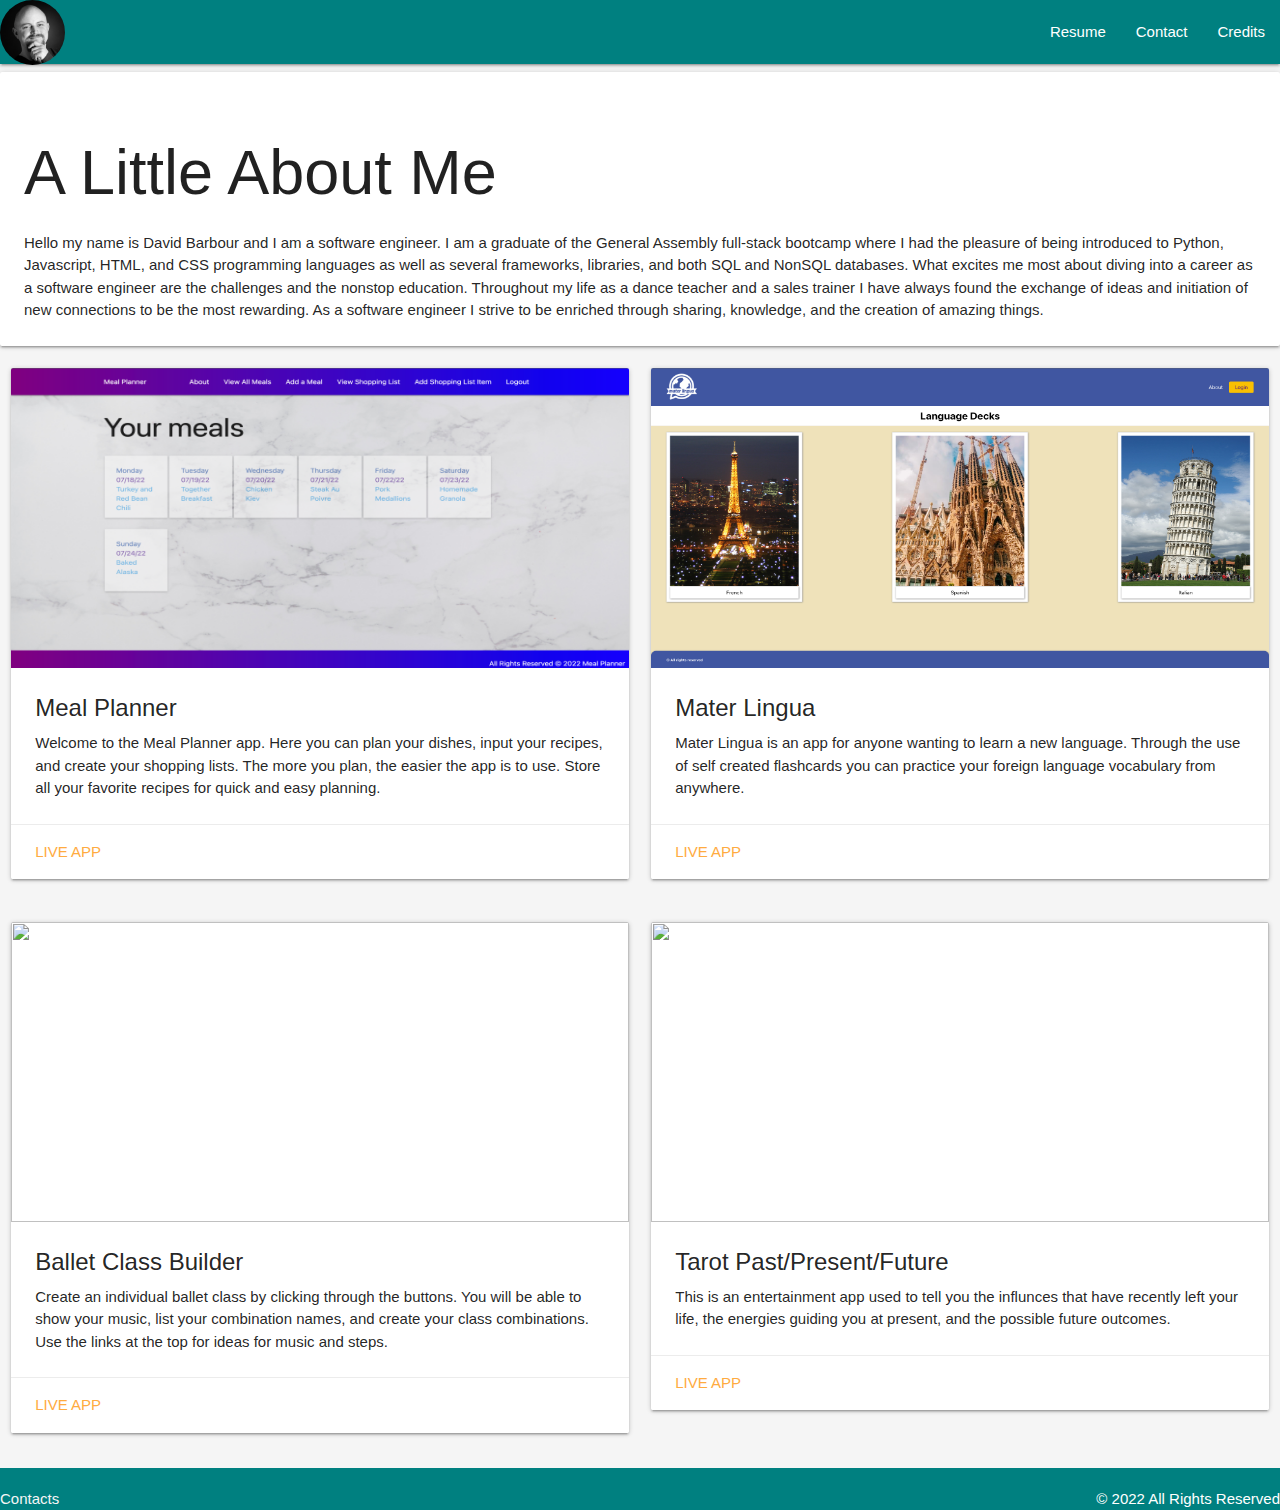
==== index.html @ 11775de8 "first commit for portfolio" ====
<!DOCTYPE html>
<html lang="en">
<head>
    <meta charset="UTF-8">
    <meta http-equiv="X-UA-Compatible" content="IE=edge">
    <meta name="viewport" content="width=device-width, initial-scale=1.0">
    <link rel="stylesheet" href="./style.css">
    <link rel="stylesheet" href="https://cdnjs.cloudflare.com/ajax/libs/materialize/1.0.0/css/materialize.min.css">
    <title>David Barbour Portfolio</title>
</head>
<body>
    <nav>
        <style>
            .nav-wrapper {
                background-color: rgba(0, 128, 128);
                
            }
        </style>
        <div class="nav-wrapper">
          <a href="index.html" class="brand-logo"><img class="headshot" src="images/headshot.png" height="65" width="65"></a>
          <ul id="nav-mobile" class="right hide-on-med-and-down">
            <li><a href="resume.html">Resume</a></li>
            <li><a href="contact.html">Contact</a></li>
            <li><a href="credits.html">Credits</a></li>
          </ul>
        </div>
      </nav>
<!-- ============================================================================================================= -->
<!-- <div class="projects"> -->
 <div class="card">
  <div class="card-content">
    <h1>A Little About Me</h1>
    <p>Hello my name is David Barbour and I am a software engineer. I am a graduate of the General Assembly full-stack bootcamp where I had the pleasure of being introduced to Python, Javascript, HTML, and CSS programming languages as well as several frameworks, libraries, and both SQL and NonSQL databases. What excites me most about diving into a career as a software engineer are the challenges and the nonstop education. Throughout my life as a dance teacher and a sales trainer I have always found the exchange of ideas and initiation of new connections to be the most rewarding. As a software engineer I strive to be enriched through sharing, knowledge, and the creation of amazing things.</p>
  </div>
</div>
  <div class="row">
    <div class="col s12 m6 l6">
      <div class="card">
        <div class="card-image">
          <img src="images/meal-planner.png" height="300px">
        </div>
        <div class="card-content">
          <span class="card-title">Meal Planner</span>
          <p>Welcome to the Meal Planner app. Here you can plan your dishes, input your recipes, and create your shopping lists. The more you plan, the easier the app is to use. Store all your favorite recipes for quick and easy planning.</p>
         </div>
          <div class="card-action">
            <a href="https://meal-planner-db.herokuapp.com/" target="_blank">Live App</a>
          </div>
        </div>
      </div>
    <div class="col s12 m6 l6">
      <div class="card">
        <div class="card-image">
          <img src="images/mater-lingua.png" height="300px">
        </div>
        <div class="card-content">
          <span class="card-title">Mater Lingua</span>
          <p>Mater Lingua is an app for anyone wanting to learn a new language. Through the use of self created flashcards you can practice your foreign language vocabulary from anywhere. </p>
        </div>
        <div class="card-action">
          <a href="https://materlingua.netlify.app/" target="_blank">Live App</a>
        </div>
      </div>
    </div>
  </div>

<!-- ============================================================================================================= -->
<div class="row">
  <div class="col s12 m6 l6">
    <div class="card">
      <div class="card-image">
        <img src="images/ballet-builder.png" height="300px">
      </div>
      <div class="card-content">
        <span class="card-title">Ballet Class Builder</span>
        <p>Create an individual ballet class by clicking through the buttons. You will be able to show your music, list your combination names, and create your class combinations. Use the links at the top for ideas for music and steps.</p>
        </div>
        <div class="card-action">
          <a href="https://balletclassbuilder.herokuapp.com/" target="_blank">Live App</a>
        </div>
      </div>
    </div>
 
<!-- ============================================================================================================= -->

  
    <div class="col s12 m6 l6">
      <div class="card">
        <div class="card-image">
          <img src="images/tarot.png" height="300px">
        </div>
        <div class="card-content">
          <span class="card-title">Tarot Past/Present/Future</span>
          <p>This is an entertainment app used to tell you the influnces that have recently left your life, the energies guiding you at present, and the possible future outcomes.
          </p>
          </div>
          <div class="card-action">
            <a href="https://tarot-past-present-future.netlify.app/" target="_blank">Live App</a>
          </div>
        </div>
      </div>
    </div>
  </div>
    <!-- <div class="card">
      <div class="card-image waves-effect waves-block waves-light">
        <img class="activator" src="images/meal-planner.png">
      </div>
    <div class="card-content">
      <span class="card-title activator grey-text text-darken-4">Card Title<i class="material-icons right">more_vert</i></span>
          <p><a href="#">This is a link</a></p>
    </div>
    <div class="card-reveal">
      <span class="card-title grey-text text-darken-4">Card Title<i class="material-icons right">close</i></span>
      <p>Here is some more information about this product that is only revealed once clicked on.</p>
    </div>
    </div>
      <div class=""></div> -->
        <!-- <div class="card">
          <img class="responsive-image" src="images/meal-planner.png">
        </div>
      </div> -->
        <!-- <h1>Projects and text and stuff</h1> -->
      <style>
        .page-footer {
            background-color: teal;
        }
      </style>
    <footer class="page-footer">
         <div class="right">© 2022 All Rights Reserved</div> 
          <div class="left"><a class="grey-text text-lighten-4 right" href="contact.html">Contacts</a></div>
    </footer>


<script src="https://code.jquery.com/jquery-3.6.0.min.js" integrity="sha256-/xUj+3OJU5yExlq6GSYGSHk7tPXikynS7ogEvDej/m4=" crossorigin="anonymous" defer></script>
<script src="./script.js" defer></script>
<script src="https://cdnjs.cloudflare.com/ajax/libs/materialize/1.0.0/js/materialize.min.js"></script>
</body>
</html>
---- style.css ----
body  {
    display: flex;
    min-height: 100vh;
    flex-flow: column wrap;
    background-color: whitesmoke;
}

main {
    flex: grow 1;
}

footer {
    padding-top: 0;
    text-align: right;
}

.headshot {
    border-radius: 50%;
}

.restitle {
    display: flex;
    flex-direction: column wrap;
    align-content: center;
}
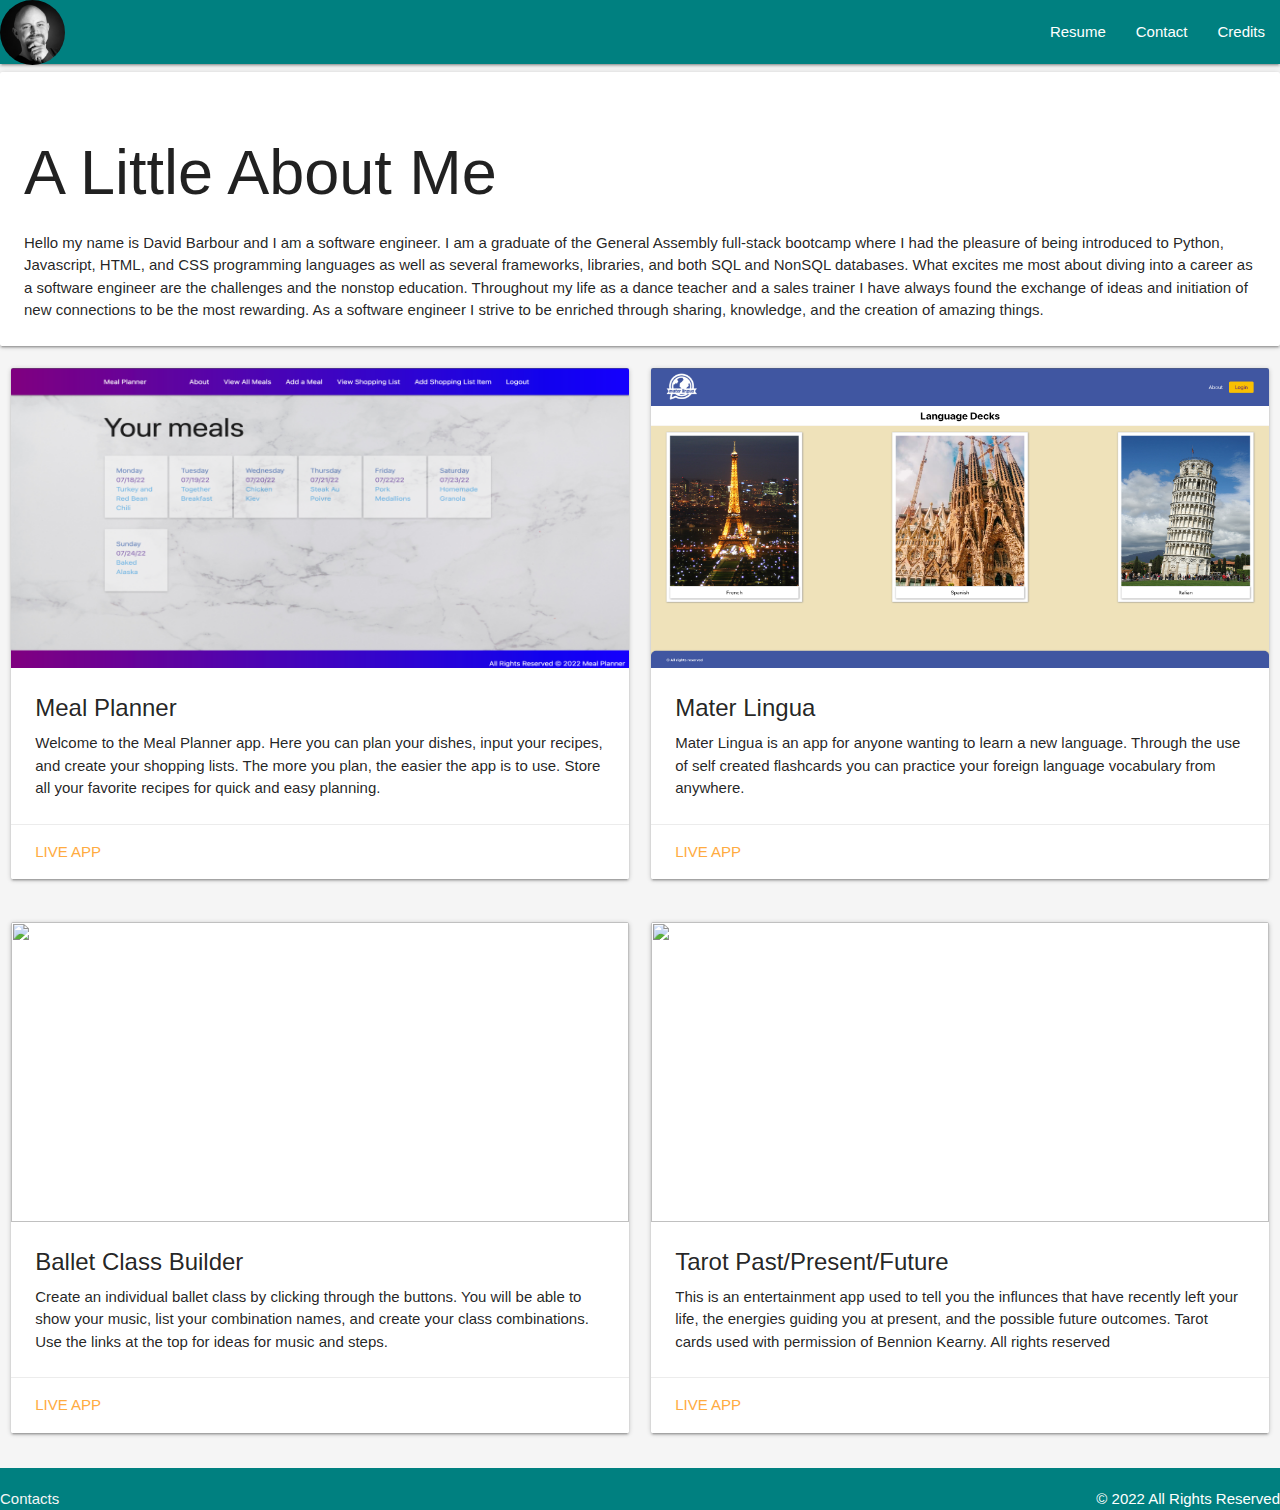
==== commit 95de24f9: "add icons" ====
--- a/index.html
+++ b/index.html
@@ -91,8 +91,7 @@
         </div>
         <div class="card-content">
           <span class="card-title">Tarot Past/Present/Future</span>
-          <p>This is an entertainment app used to tell you the influnces that have recently left your life, the energies guiding you at present, and the possible future outcomes.
-          </p>
+          <p>This is an entertainment app used to tell you the influnces that have recently left your life, the energies guiding you at present, and the possible future outcomes. Tarot cards used with permission of Bennion Kearny. All rights reserved</p>
           </div>
           <div class="card-action">
             <a href="https://tarot-past-present-future.netlify.app/" target="_blank">Live App</a>
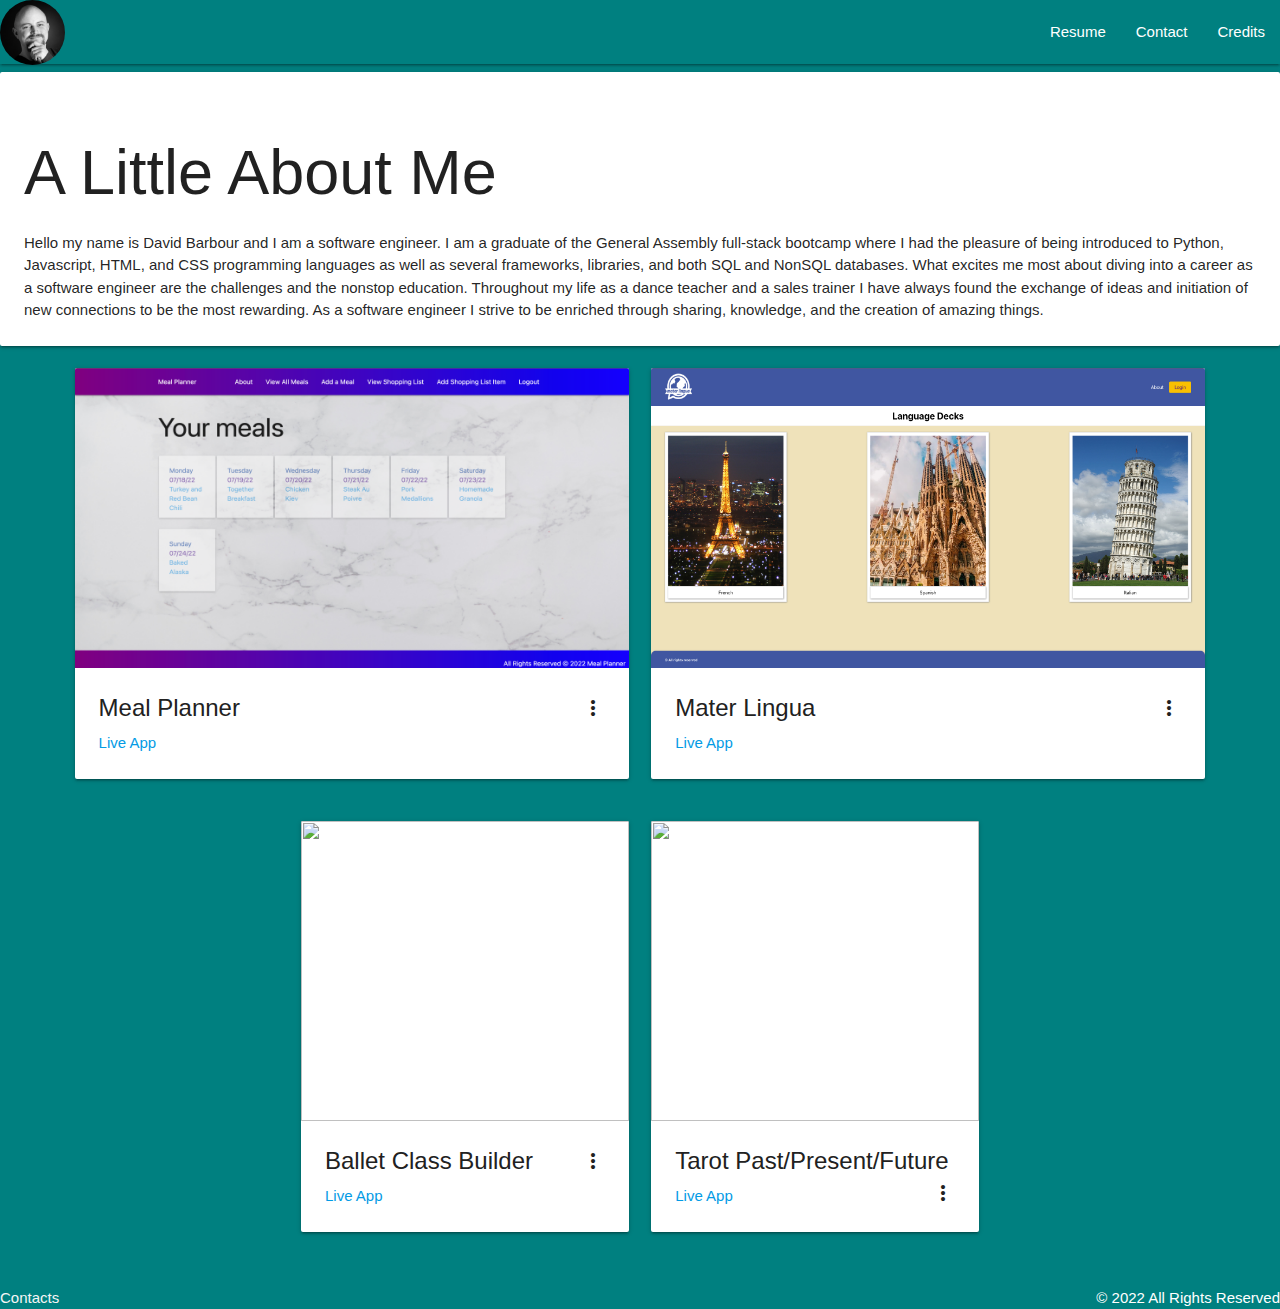
==== commit 9e935df2: "wip: work on hamburger menu and animations:" ====
--- a/index.html
+++ b/index.html
@@ -6,14 +6,14 @@
     <meta name="viewport" content="width=device-width, initial-scale=1.0">
     <link rel="stylesheet" href="./style.css">
     <link rel="stylesheet" href="https://cdnjs.cloudflare.com/ajax/libs/materialize/1.0.0/css/materialize.min.css">
+    <link href="https://fonts.googleapis.com/icon?family=Material+Icons" rel="stylesheet">
     <title>David Barbour Portfolio</title>
 </head>
 <body>
     <nav>
         <style>
             .nav-wrapper {
-                background-color: rgba(0, 128, 128);
-                
+                background-color: rgba(0, 128, 128);   
             }
         </style>
         <div class="nav-wrapper">
@@ -24,82 +24,86 @@
             <li><a href="credits.html">Credits</a></li>
           </ul>
         </div>
-      </nav>
+    </nav>
 <!-- ============================================================================================================= -->
-<!-- <div class="projects"> -->
- <div class="card">
+  <div class="card">
   <div class="card-content">
     <h1>A Little About Me</h1>
     <p>Hello my name is David Barbour and I am a software engineer. I am a graduate of the General Assembly full-stack bootcamp where I had the pleasure of being introduced to Python, Javascript, HTML, and CSS programming languages as well as several frameworks, libraries, and both SQL and NonSQL databases. What excites me most about diving into a career as a software engineer are the challenges and the nonstop education. Throughout my life as a dance teacher and a sales trainer I have always found the exchange of ideas and initiation of new connections to be the most rewarding. As a software engineer I strive to be enriched through sharing, knowledge, and the creation of amazing things.</p>
   </div>
-</div>
+  </div>
   <div class="row">
     <div class="col s12 m6 l6">
-      <div class="card">
+      <div class="card hoverable">
         <div class="card-image">
-          <img src="images/meal-planner.png" height="300px">
+          <img class="activator" src="images/meal-planner.png" height="300px">
         </div>
         <div class="card-content">
-          <span class="card-title">Meal Planner</span>
+          <span class="card-title activator grey-text text-darken-4">Meal Planner<i class="material-icons right">more_vert</i></span>
+          <p><a href="https://meal-planner-db.herokuapp.com/" target="_blank">Live App</a></p>
+        </div>
+        <div class="card-reveal">
+          <span class="card-title grey-text text-darken-4">Card Title<i class="material-icons right">close</i></span>
           <p>Welcome to the Meal Planner app. Here you can plan your dishes, input your recipes, and create your shopping lists. The more you plan, the easier the app is to use. Store all your favorite recipes for quick and easy planning.</p>
-         </div>
-          <div class="card-action">
-            <a href="https://meal-planner-db.herokuapp.com/" target="_blank">Live App</a>
-          </div>
         </div>
       </div>
-    <div class="col s12 m6 l6">
-      <div class="card">
+    </div>
+    <div class="col s12 m6 l6"> 
+      <div class="card hoverable">
         <div class="card-image">
-          <img src="images/mater-lingua.png" height="300px">
+          <img class="activator" src="images/mater-lingua.png" height="300px">
         </div>
         <div class="card-content">
-          <span class="card-title">Mater Lingua</span>
-          <p>Mater Lingua is an app for anyone wanting to learn a new language. Through the use of self created flashcards you can practice your foreign language vocabulary from anywhere. </p>
+          <span class="card-title activator grey-text text-darken-4">Mater Lingua<i class="material-icons right">more_vert</i></span>
+          <p><a href="https://materlingua.netlify.app/" target="_blank">Live App</a></p>
         </div>
-        <div class="card-action">
-          <a href="https://materlingua.netlify.app/" target="_blank">Live App</a>
+        <div class="card-reveal">
+          <span class="card-title grey-text text-darken-4">Mater Lingua<i class="material-icons right">close</i></span>
+          Mater Lingua is an app for anyone wanting to learn a new language. Through the use of self created flashcards you can practice your foreign language vocabulary from anywhere. 
+        </div>
+      </div>
+    </div>
+  </div> 
+
+<!-- ============================================================================================================= -->
+  <div class="row">
+    <div class="col s12 m6 l6">
+      <div class="card hoverable">
+        <div class="card-image">
+          <img class="activator" src="images/ballet-builder.png" height="300px">
+        </div>
+        <div class="card-content">
+          <span class="card-title activator grey-text text-darken-4">Ballet Class Builder<i class="material-icons right">more_vert</i></span>
+          <p><a href="https://balletclassbuilder.herokuapp.com/" target="_blank">Live App</a></p>
+        </div>
+        <div class="card-reveal">
+          <span class="card-title grey-text text-darken-4">Ballet Class Builder<i class="material-icons right">close</i></span>
+          Create an individual ballet class by clicking through the buttons. You will be able to show your music, list your combination names, and create your class combinations. Use the links at the top for ideas for music and steps. 
+        </div>
+      </div>
+    </div>
+  
+ 
+<!-- ============================================================================================================= -->
+
+  
+    <div class="col s12 m6 l6">
+      <div class="card hoverable">
+        <div class="card-image">
+          <img class="activator" src="images/tarot.png" height="300px">
+        </div>
+        <div class="card-content">
+          <span class="card-title activator grey-text text-darken-4">Tarot Past/Present/Future<i class="material-icons right">more_vert</i></span>
+          <p><a href="https://tarot-past-present-future.netlify.app/" target="_blank">Live App</a></p>
+        </div>
+        <div class="card-reveal">
+          <span class="card-title grey-text text-darken-4">Tarot Past/Present/Future<i class="material-icons right">close</i></span>
+          <p>This is an entertainment app used to tell you the influnces that have recently left your life, the energies guiding you at present, and the possible future outcomes. Tarot cards used with permission of Bennion Kearny. All rights reserved</p>
         </div>
       </div>
     </div>
   </div>
 
-<!-- ============================================================================================================= -->
-<div class="row">
-  <div class="col s12 m6 l6">
-    <div class="card">
-      <div class="card-image">
-        <img src="images/ballet-builder.png" height="300px">
-      </div>
-      <div class="card-content">
-        <span class="card-title">Ballet Class Builder</span>
-        <p>Create an individual ballet class by clicking through the buttons. You will be able to show your music, list your combination names, and create your class combinations. Use the links at the top for ideas for music and steps.</p>
-        </div>
-        <div class="card-action">
-          <a href="https://balletclassbuilder.herokuapp.com/" target="_blank">Live App</a>
-        </div>
-      </div>
-    </div>
- 
-<!-- ============================================================================================================= -->
-
-  
-    <div class="col s12 m6 l6">
-      <div class="card">
-        <div class="card-image">
-          <img src="images/tarot.png" height="300px">
-        </div>
-        <div class="card-content">
-          <span class="card-title">Tarot Past/Present/Future</span>
-          <p>This is an entertainment app used to tell you the influnces that have recently left your life, the energies guiding you at present, and the possible future outcomes. Tarot cards used with permission of Bennion Kearny. All rights reserved</p>
-          </div>
-          <div class="card-action">
-            <a href="https://tarot-past-present-future.netlify.app/" target="_blank">Live App</a>
-          </div>
-        </div>
-      </div>
-    </div>
-  </div>
     <!-- <div class="card">
       <div class="card-image waves-effect waves-block waves-light">
         <img class="activator" src="images/meal-planner.png">
--- a/style.css
+++ b/style.css
@@ -2,7 +2,7 @@
     display: flex;
     min-height: 100vh;
     flex-flow: column wrap;
-    background-color: whitesmoke;
+    background-color: teal;
 }
 
 main {
@@ -18,8 +18,7 @@
     border-radius: 50%;
 }
 
-.restitle {
-    display: flex;
-    flex-direction: column wrap;
-    align-content: center;
+.page-footer {
+    background-color: teal;
 }
+     